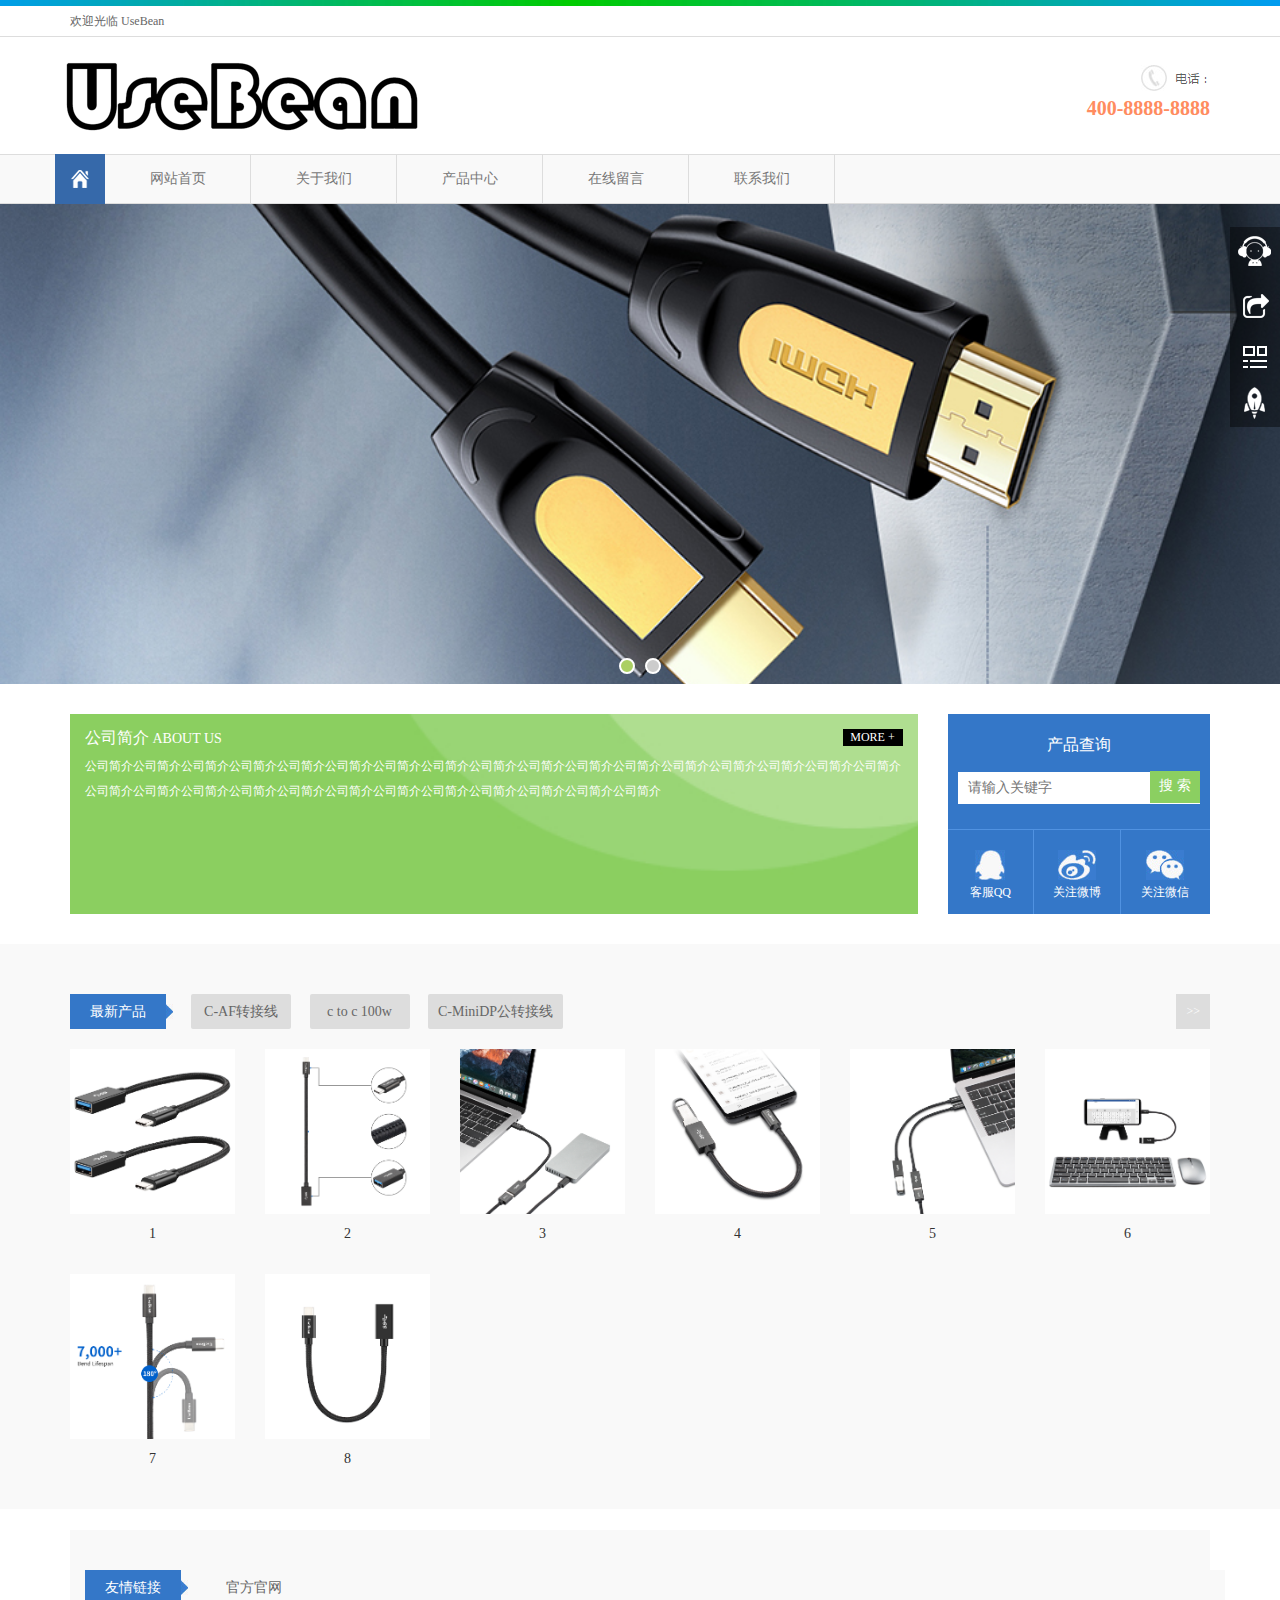
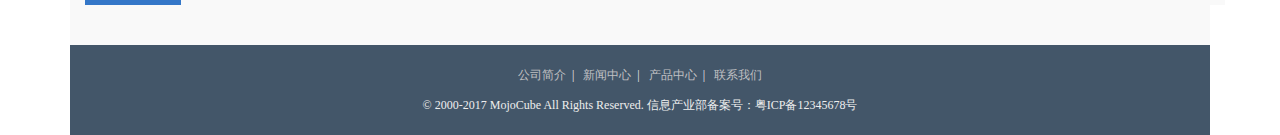
==== index.html @ c8c946ff "first commit" ====
﻿<!DOCTYPE html>

<html xmlns="http://www.w3.org/1999/xhtml">

<head>
    <meta http-equiv="Content-Type" content="text/html; charset=utf-8" />
    <meta http-equiv="X-UA-Compatible" content="IE=edge" />
    <meta name="viewport" content="width=device-width, initial-scale=1" />
    <meta name="applicable-device" content="pc,mobile" />
    <title>UseBean</title>
    
    
    
    <link href="css/bootstrap.css" rel="stylesheet" />
    <link href="css/glide.css" rel="stylesheet" />
    <link href="css/style.css" rel="stylesheet" />
    <link href="css/online.css"rel="stylesheet" />
    <script src="js/jquery.min.js" type="text/javascript"></script>
    <script src="js/bootstrap.js" type="text/javascript"></script>
    <script src="js/jquery.glide.js" type="text/javascript"></script>
    <!--[if lt IE 9]>
    <script src="js/html5shiv.min.js" type="text/javascript"></script>
    <script src="js/respond.min.js" type="text/javascript"></script>
    <![endif]-->
</head>

<body>
    
    <header>

        <div class="topBox">
            <div class="borderBottom">
                <div class="container">
                    <div class="welcomeBox">欢迎光临 UseBean</div>
                </div>
            </div>
            <div class="container">
                <div class="row">
                    <div class="col-xs-12 col-sm-6 col-md-8 logo"><a href="index.html"><img src="images/logo.png" alt="MojoCube 官方" /></a></div>

                    <div class="col-xs-6 col-sm-3 col-md-2">
                        <div class="address"></div>
                    </div>

                    <div class="col-xs-6 col-sm-3 col-md-2">
                        <div class="tel">
                            <img src="images/tel.gif" alt="" /><br />400-8888-8888
                        </div>
                    </div>

                </div>
            </div>
        </div>

        <nav class="navbar navbar-static-top navbar-default">
            <div class="container">
                <div class="navbar-header">
                    <button type="button" class="navbar-toggle collapsed" data-toggle="collapse" data-target="#navbar" aria-expanded="false" aria-controls="navbar">
                        <span class="sr-only">Toggle navigation</span>
                        <span class="icon-bar"></span>
                        <span class="icon-bar"></span>
                        <span class="icon-bar"></span>
                    </button>
                    <a class="navbar-brand" href="index.html"></a>             
                </div>
                <div id="navbar" class="collapse navbar-collapse">
                    <ul class="nav navbar-nav">

                        <li><a href="index.html">网站首页</a></li>

                        <li class="dropdown">
                            <a href="about.html" class="dropdown-toggle" data-toggle="dropdown">关于我们</a><a href="#" id="app_menudown" class="dropdown-toggle" data-toggle="dropdown" role="button" aria-expanded="false"><span class="glyphicon glyphicon-menu-down btn-xs"></span></a>
                            <ul class="dropdown-menu" role="menu">
                                <li><a class='' href='about.html'>公司简介</a></li>
                                <li><a class='' href='contact.html'>联系我们</a></li>
                            </ul>
                        </li>

                        <li class="dropdown">
                            <a href="product.html" class="dropdown-toggle" data-toggle="dropdown">产品中心</a><a href="#" id="app_menudown" class="dropdown-toggle" data-toggle="dropdown" role="button" aria-expanded="false"><span class="glyphicon glyphicon-menu-down btn-xs"></span></a>
                            <ul class="dropdown-menu" role="menu">
                                <li><a class='' href='product.html'>C-AF转接线</a><span>+</span>
                                    <ul>
                                        <li><a class='' href='product.html'>产品子分类-C-AF转接线</a><ul></ul></li>
                                    </ul>
                                </li>
                                <li><a class='' href='product.html'>C-MiniDP公转接线</a></li>
                                <li><a class='' href='product.html'>c to c 100w原始</a></li>
                            </ul>
                        </li>

                        <li><a href="comment.html">在线留言</a></li>

                        <li><a href="contact.html">联系我们</a></li>

                    </ul>
                </div>
            </div>
        </nav>

    </header>
    
    <!-- Banner -->
    <div class="banner homeBanner">
        <div class="slider">
            <ul class="slider__wrapper">
                <li class="slider__item"><a target="_blank" title="1" href="" style="background-image:url(images/1.jpg)"><img src="images/banner-1.png" alt="1" /></a></li>
                <li class="slider__item"><a target="_blank" title="2" href="" style="background-image:url(images/2.jpg)"><img src="images/banner-2.png" alt="2" /></a></li>
            </ul>
        </div>
    </div>
    
    <script type="text/javascript">
        var glide = $('.slider').glide();
    </script>
    
    <!-- 内容 -->
    <div class="container">
        <div class="row">

            <div class="col-xs-12 col-sm-9 col-md-9">
                <div class="aboutBox">
                    <a href="about.html" class="aboutMore">MORE +</a>
                    <div class="aboutTitle">
                        <h1>公司简介</h1>
                        <span>ABOUT US</span></div>
                    <section>

                        公司简介公司简介公司简介公司简介公司简介公司简介公司简介公司简介公司简介公司简介公司简介公司简介公司简介公司简介公司简介公司简介公司简介公司简介公司简介公司简介公司简介公司简介公司简介公司简介公司简介公司简介公司简介公司简介公司简介

                    </section>
                </div>
            </div>

            <div class="col-xs-12 col-sm-3 col-md-3">
                <div class="searchGroup">
                    <div class="searchBox">
                        <div class="title">产品查询</div>
                        <input type="text" id="queryTxt" name="queryTxt" placeholder="请输入关键字" onClick="this.value = ''" />
                        <a href="javascript:;" type="button">搜 索</a>
                    </div>
                    <div class="serviceBtn">
                        <a target="_blank" href="http://wpa.qq.com/msgrd?v=3&uin=597771655&site=qq&menu=yes"> <img src="images/qq.jpg" /><br />客服QQ</a> 
                        <a target="_blank" href="http://weibo.com/"> <img src="images/wb.jpg" /><br />关注微博</a> 
                        <a href="javascript:showWechatQR();"> <img src="images/wx.jpg" /><br />关注微信</a>
                    </div>
                </div>
            </div>

        </div>
    </div>

    <!-- 关注微信模态框（Modal）start -->
    <div class="modal fade" id="wechatModal" tabindex="-1" role="dialog" aria-labelledby="myModalLabel" aria-hidden="true">
        <div class="modal-dialog">
            <div class="modal-content" style="border: 0px;">
                <div class="modal-header">请扫描二维码关注我们</div>
                <div class="modal-body" style="text-align: center">
                    <img src="images/qrcode.jpg" alt="" />
                </div>
                <div class="modal-footer" style="text-align: center;">
                    <button type="button" class="btn btn-primary" data-dismiss="modal">关闭</button>
                </div>
            </div>
        </div>
    </div>

    <script type="text/javascript">
        function showWechatQR() {
            $("#wechatModal").modal("show")
        }
    </script>
    <!-- 关注微信模态框（Modal）end -->

    <div style="background:#f9f9f9; padding-top:30px; margin-top:30px; padding-bottom:10px">
        <div class="container">
            <div class="row">

                <div class="col-xs-12 col-sm-12 col-md-12">
                    <div class="productBox">
                        <div class="titleBar">
                            <h1>最新产品</h1>
                            <span></span>
                            <a href="#">C-AF转接线</a>
                            <a href="#">c to c 100w</a>
                            <a href="#">C-MiniDP公转接线</a> 
							<a class="rightMore" href="product.html">>></a>
                        </div>
                        <div class="list">
                            
                            <div class="col-xs-6 col-sm-3 col-md-2 col-mm-6 productImg">
                                <a title="1" href='product_detail.html'>
                                    <span class="imgLink-hover"><span class="hover-link"></span></span>
                                    <img src="images/products/1.jpg" alt="1" />
                                </a>
                                <a class="productTitle" href="product_detail.html" title="1">
                                    1
                                </a>
                            </div>
                            
                            <div class="col-xs-6 col-sm-3 col-md-2 col-mm-6 productImg">
                                <a title="2" href='product_detail.html'>
                                    <span class="imgLink-hover"><span class="hover-link"></span></span>
                                    <img src="images/products/2.jpg" alt="2" />
                                </a>
                                <a class="productTitle" href="product_detail.html" title="2">
                                    2
                                </a>
                            </div>
                            
                            <div class="col-xs-6 col-sm-3 col-md-2 col-mm-6 productImg">
                                <a title="3" href='product_detail.html'>
                                    <span class="imgLink-hover"><span class="hover-link"></span></span>
                                    <img src="images/products/3.jpg" alt="3" />
                                </a>
                                <a class="productTitle" href="product_detail.html" title="3">
                                    3
                                </a>
                            </div>
                            
                            <div class="col-xs-6 col-sm-3 col-md-2 col-mm-6 productImg">
                                <a title="4" href='product_detail.html'>
                                    <span class="imgLink-hover"><span class="hover-link"></span></span>
                                    <img src="images/products/4.jpg" alt="4" />
                                </a>
                                <a class="productTitle" href="product_detail.html" title="4">
                                    4
                                </a>
                            </div>
                            
                            <div class="col-xs-6 col-sm-3 col-md-2 col-mm-6 productImg">
                                <a title="5" href='product_detail.html'>
                                    <span class="imgLink-hover"><span class="hover-link"></span></span>
                                    <img src="images/products/5.jpg" alt="5" />
                                </a>
                                <a class="productTitle" href="product_detail.html" title="5">
                                    5
                                </a>
                            </div>
                            
                            <div class="col-xs-6 col-sm-3 col-md-2 col-mm-6 productImg">
                                <a title="6" href='product_detail.html'>
                                    <span class="imgLink-hover"><span class="hover-link"></span></span>
                                    <img src="images/products/6.jpg" alt="6" />
                                </a>
                                <a class="productTitle" href="product_detail.html" title="6">
                                    6
                                </a>
                            </div>

                            <div class="col-xs-6 col-sm-3 col-md-2 col-mm-6 productImg">
                                <a title="7" href='product_detail.html'>
                                    <span class="imgLink-hover"><span class="hover-link"></span></span>
                                    <img src="images/products/7.jpg" alt="7" />
                                </a>
                                <a class="productTitle" href="product_detail.html" title="7">
                                    7
                                </a>
                            </div>

                            <div class="col-xs-6 col-sm-3 col-md-2 col-mm-6 productImg">
                                <a title="8" href='product_detail.html'>
                                    <span class="imgLink-hover"><span class="hover-link"></span></span>
                                    <img src="images/products/8.jpg" alt="8" />
                                </a>
                                <a class="productTitle" href="product_detail.html" title="8">
                                    8
                                </a>
                            </div>
                           
                        </div>
                    </div>
                </div>

            </div>
        </div>
    </div>

    <div class="container">
        <div class="row">
            <div class="col-xs-12 col-sm-12 col-md-12">
                <div class="indexNavigationGroup" id="classification">
                    <div class="navigationBox">
                        <div class="titleBar">
                            <h1>导航栏目</h1>
                            <span></span>
                        </div>
                        <div class="list">
                            <ul id="firstpane">
                                <li><a class='' href='product.html'>产品分类1</a><span>+</span>
                                    <ul>
                                        <li><a class='' href='product.html'>产品子分类1</a><ul></ul></li>
                                        <li><a class='' href='product.html'>产品子分类2</a><ul></ul></li>
                                    </ul>
                                </li>
                                <li><a class='' href='product.html'>产品分类2</a></li>
                                <li><a class='' href='product.html'>产品分类3</a></li>
                                <li><a class='' href='product.html'>产品分类4</a></li>
                                <li><a class='' href='product.html'>产品分类5</a></li>
                            </ul>
                        </div>
                    </div>
                </div>
            </div>
        </div>
    </div>

    <div class="container">
        <div class="row"></div>

    <div style="background:#f9f9f9; padding-top:20px; margin-top:20px; padding-bottom:20px;">
        <div class="container">
            <div class="row">
                <div class="col-xs-12 col-sm-12 col-md-12">
                    <div class="linkBox">
                        <div class="titleBar">
                           <h1>友情链接</h1>
                            <span></span>
                            <ul class="linkList">
                                <li><a target="_blank" href="">官方官网</a></li>
                            </ul>
                        </div>

                    </div>
                </div>
            </div>
        </div>
    </div>
    
    <footer>
    
        <div class="copyright">
            <p>
                <a href="about.html">公司简介</a>&nbsp;&nbsp;|&nbsp;&nbsp;
                <a href="article.html">新闻中心</a>&nbsp;&nbsp;|&nbsp;&nbsp;
                <a href="product.html">产品中心</a>&nbsp;&nbsp;|&nbsp;&nbsp;
                <a href="contact.html">联系我们</a>
            </p>
            <p class="copyright_p">© 2000-2017 MojoCube All Rights Reserved. 信息产业部备案号：粤ICP备12345678号</p>
        </div>

    </footer>
    
    <script type="text/javascript" src="js/common.js"></script>
    
    <!--客服面板-->
    <!--电脑版-->
    <div id="cmsFloatPanel">

        <div class="ctrolPanel">
            <a class="service" href="#"></a>
            <a class="message" href="#"></a>
            <a class="qrcode" href="#"></a>
            <a class="arrow" title="返回顶部" href="#"></a>
        </div>

        <div class="servicePanel">
            <div class="servicePanel-inner">
                <div class="serviceMsgPanel">
                    <div class="serviceMsgPanel-hd"><a href="#"><span>关闭</span></a></div>
                    <div class="serviceMsgPanel-bd">
                        <!--在线QQ-->
                        <div class="msggroup">
                            <a target="_blank" href="http://wpa.qq.com/msgrd?v=3&uin=597771655&site=qq&menu=yes"><img class="qqimg" src="http://wpa.qq.com/pa?p=2:593036114:52" alt="QQ在线客服" />技术支持</a>
                        </div>
                        <!--在线MSN-->
                        <div class="msggroup">
                            <a href="" target="blank"><img class="qqimg" src="images/msn.jpg" alt="MSN在线客服" /> 官方</a>
                        </div>
                        <!--在线SKYPE-->
                        <div class="msggroup">
                            <a href=""><img class="qqimg" src="images/skype.gif" alt="SKYPE在线客服" /> 官方</a>
                        </div>
                        <!--淘宝旺旺-->
                        <div class="msggroup">
                            
                        </div>
                    </div>
                    <div class="serviceMsgPanel-ft"></div>
                </div>
                <div class="arrowPanel">
                    <div class="arrow02"></div>
                </div>
            </div>
        </div>

        <div class="messagePanel">
            <div class="messagePanel-inner">
                <div class="formPanel">

                    <div class="formPanel-bd">
                        <!-- JiaThis Button BEGIN -->
                        <div class="jiathis_style_32x32">
                            <a class="jiathis_button_qzone"></a>
                            <a class="jiathis_button_tsina"></a>
                            <a class="jiathis_button_tqq"></a>
                            <a class="jiathis_button_weixin"></a>
                            <a class="jiathis_button_renren"></a>
                            <a href="http://www.jiathis.com/share" class="jiathis jiathis_txt jtico jtico_jiathis" target="_blank"></a>
                        </div>
                        <script type="text/javascript" src="http://v3.jiathis.com/code_mini/jia.js" charset="utf-8"></script>
                        <!-- JiaThis Button END -->
                        <a type="button" class="btn btn-default btn-xs" href="#" style="margin: 6px 0px 0px 10px;">关闭</a>
                    </div>

                </div>
                <div class="arrowPanel">
                    <div class="arrow01"></div>
                    <div class="arrow02"></div>
                </div>
            </div>
        </div>

        <div class="qrcodePanel">
            <div class="qrcodePanel-inner">
                <div class="codePanel">
                    <div class="codePanel-hd"><span style="float:left">用手机扫描二维码</span><a href="#"><span>关闭</span></a></div>
                    <div class="codePanel-bd">
                        <img src="images/qrcode.jpg" alt="二维码" />
                    </div>
                </div>
                <div class="arrowPanel">
                    <div class="arrow01"></div>
                    <div class="arrow02"></div>
                </div>
            </div>
        </div>

    </div>
    
    <div id="serviceBox" style="display:none">
        <a target="_blank" href="http://wpa.qq.com/msgrd?v=3&uin=597771655&site=qq&menu=yes"><img class="qqimg" src="http://wpa.qq.com/pa?p=2:593036114:52" alt="QQ在线客服" />技术支持</a>
    </div>

    <script type="text/javascript" src="js/online.js"></script>

    <!--电脑版 end-->

    <!--手机版-->
    <nav class="navbar-default navbar-fixed-bottom footer_nav" style="background:#fafafa;">
        <div class="foot_nav"><a href="javascript:mShare()"><span class="glyphicon glyphicon-share btn-lg" aria-hidden="true"></span>分享</a></div>
        <div class="foot_nav"><a href=""><span class="glyphicon glyphicon-phone btn-lg" aria-hidden="true"></span>电话</a></div>
        <div class="foot_nav" id="serviceBtn"><a onClick="showService()"><span class="glyphicon glyphicon glyphicon-headphones btn-lg" aria-hidden="true"></span>客服</a></div>
        <div class="foot_nav"><a id="gototop" href="#"><span class="glyphicon glyphicon-circle-arrow-up btn-lg" aria-hidden="true"></span>顶部</a></div>
        <div id="mShareBox" style="position: fixed; display: none; z-index: 999; bottom: 47px; width: 100%; height: 45px; background: #fff; border-top: 1px solid #ccc; border-bottom: 1px solid #ccc; padding: 5px;">
            <!-- JiaThis Button BEGIN -->
            <div class="jiathis_style_m"></div>
            <script type="text/javascript" src="http://v3.jiathis.com/code/jiathis_m.js" charset="utf-8"></script>
            <!-- JiaThis Button END -->
        </div>
    </nav>
    <!--手机版 end-->

    <script type="text/javascript">
        function mShare() {
            $("#mShareBox").toggle();
            $("#serviceBox").hide();
        }

        if ($(".banner .slider__wrapper li").length == 0) {
            $(".banner").addClass("emptyBanner");
        }

        function showService() {
            $("#mShareBox").hide();
            $("#serviceBox").toggle();
        }
    </script>

</body>
</html>
---- css/style.css ----
﻿body{font-family:"微软雅黑";background:#fff;color:#666}
ul li{list-style-type:none}
a{color:#666;text-decoration:none}
a:hover{color:#000;text-decoration:none}
td{color:#666}
#serviceBox{position:fixed;z-index:999;padding-top:5px;padding-bottom:5px;bottom:47px;display:none;width:100%;background:rgba(255,255,255,1);text-align:center;border-top:1px solid #ccc;border-bottom:1px solid #ccc}
#serviceBox a{line-height:30px;}
#ff input{border:1px solid #ccc;background:#fff;line-height:35px;height:35px;margin-top:10px;margin-left:10px;border-radius:0px;outline:none}
#ff textarea{border:1px solid #ccc;background:#fff;margin-top:10px;margin-left:10px;border-radius:0px;outline:none}
#ff input:focus,#ff textarea:focus{border-color:#000}
#ff .btn{border:0px;background:#ddd;padding:0px;height:auto;padding-left:20px;padding-right:20px;line-height:35px;}
#ff .btn:hover{color:#fff;background:#3477C8;}
/*图片悬浮链接*/
.imgLink-hover {cursor: pointer;display: block;position: absolute;width: 100%;height: 100%;background-color: rgba(0,0,0,0);background-image: url(on-hover.png);background-repeat: repeat;opacity: 0;filter: Alpha(Opacity=0);z-index: 96;-webkit-transition: all .3s linear;-moz-transition: all .3s linear;-ms-transition: all .3s linear;-o-transition: all .3s linear;transition: all .3s linear}
.imgLink-hover:hover {opacity: 1;filter: Alpha(Opacity=1)}
.imgLink-hover * {filter: inherit}
.imgLink-hover {cursor: pointer}
.imgLink-hover:hover .hover-link{background-image: url(hover-link.png);background-repeat: no-repeat;background-position: center center}
.hover-link {width: 44px;height: 44px;top: 50%;left: 50%;margin-left: -22px;margin-top: -22px;position: absolute;display: block}
/*详情页面*/
.detailTitleTxt{border-left:3px solid #666;line-height:35px;font-weight:bold;font-size:16px;text-align:left;background:#f9f9f9;text-indent:10px;margin-bottom:10px;}
.detailTitle{border-left:3px solid #666;line-height:35px;font-weight:bold;font-size:16px;text-align:center;background:#f9f9f9;margin-left:10px;}
.detailParameter{padding:10px;word-wrap: break-word;}
.detailImg{text-align:center;padding:10px;}
.detailImg img{max-width:100%;}
.detailUrl{padding:10px;}
.detailUrl a{width:150px;text-align:center;line-height:40px;border:1px solid #333;margin:0px auto 0px auto;display:block;color:#333;text-decoration: none;}
.detailUrl a:hover{background:#3477c8;border:1px solid #3477c8;color:#fff;}
.detailTime{width:100%;text-align:center;font-size:14px;font-weight:bold;line-height:40px;}
.detailContent{width:100%;margin-bottom:10px;overflow:hidden;word-wrap: break-word;}
.detailContent img{max-width:100%;height:auto;margin: 0px;padding: 0px;vertical-align: top;}
.productImgList{width:100%;overflow:hidden;margin-bottom:5px}
.productImgList li{width:150px;float:left;margin-left:10px;margin-bottom:10px;}
.productImgList li a{margin:0px;padding:0;}
.productImgList li a img{width:150px;border:3px solid #eee;}
.productImgList li a img:hover{border:3px solid #000;}
.productListBox{margin-top:15px;}

#searchProduct{margin-top:10px;}

.back{line-height:35px;background:#3477c8;color:#fff;width:80px;text-align:center;float:right}
.back:hover{color:#fff;background:#000;}
.otherPageBox{background:#f1f1f1;margin-top:20px;padding:10px;overflow:hidden;width:100%;font-size:12px}
.otherPageBox a{font-size:12px;line-height:20px}
.otherPageBox .back{line-height:40px;font-size:14px}
.aboutProduct{margin:20px 0px 0px 0px;}
.msgBox{border:1px dashed #999;padding:20px;margin-bottom:10px}

.searchList{width:100%;overflow:hidden;}
.searchList li{margin-bottom:10px;border:1px dashed #ccc;padding:5px;float:left;width:100%;}
.searchList li:hover{border:1px dashed #000}
.searchList li .img{width:150px;float:left;display:block;overflow:hidden;margin-right:10px}
.searchList li .img img{width:100%;height:auto}
.searchList li .title{width:auto;float:left;overflow:hidden;display:block}

/*手机版菜单可展开图标*/
#app_menudown{position: absolute; top:0px; right:0px; font-size: 16px;}
#app_menudown:hover{background-color: #073053;}
#app_menudown span{display:block}
/*菜单栏标志*/
.navbar-brand{padding:0px;background: #3669aa url(home.png) no-repeat center center;width:50px;}
.navbar .navbar-brand:hover{background: #3669aa url(home.png) no-repeat center center;}
.topBox{background:url(topLine.jpg) center top repeat-x;padding-top:6px;}
.welcomeBox{width:auto;float:left;line-height:30px;font-size:12px;}
.welcomeBox *{padding:0px;margin:0px;border:0px}
.borderBottom{border-bottom:1px solid #ddd}
.logo{padding:20px 0px 20px 0px}
.logo *{padding:0px;margin:0px;border:0px}
.logo a img{max-width:100%;height:auto}

.tel{float:right;text-align:right;font-size:20px;color:#ff8c5f;font-weight:bold;padding-top:25px;}
.address{float:right;text-align:right;font-size:12px;color:#666;font-weight:normal;padding-top:25px;line-height:30px}
.searchGroup{width:100%;height:200px;background:#3477c8;margin-top:30px;}
/*产品搜索*/
.searchGroup .title{font-size:16px;color:#fff;margin-bottom:10px;text-align:center;margin-top:10px}
.searchBox{overflow:hidden;float:left;position:relative;width:100%;padding:10px;position:relative;}
.searchBox input{float:left;line-height:32px;color:#333;transition:background 0.5s;text-indent:10px;width:100%;display:block;height:32px;margin:5px 0px 0px 0px;padding:0px;border:0px;background:#fff}

.searchBox a{display:block; background-color:#8bcf61;color:#fff;width:50px;text-align:center;line-height:30px;height:32px;position:absolute;right:10px;top:57px}
.searchBox a:hover{ background-color:#ff8c5f; color:#fff;}
.searchBox input:focus{ background-color:#fff;outline:none}

.serviceBtn{width:100%;overflow:hidden;}
.serviceBtn a{width:33%;border-top:1px solid #5092e1;border-right:1px solid #5092e1;overflow:hidden;height:85px;text-align:center;color:#fff;display:block;padding-top:20px;margin-top:15px;float:left;font-size:12px;line-height:25px}
.serviceBtn a:last-child{border-right:0;width:34%}
.serviceBtn a:hover{font-weight:bold;cursor:pointer;background:none}

#smallSearch{display:none}
/*语言*/
.languageBox{float:right;text-align:left;width:auto;overflow:hidden;}
.languageBox a{float: right;font-size:12px;padding:0px 15px 0px 45px;text-align:center;line-height:30px;height:30px;display:block;}
.languageBox a:hover,.languageBox a:focus{color:#000;}
.zh{background:url(zh.png) 15px center no-repeat;border-left:1px solid #ddd;border-right:1px solid #ddd}
.en{background:url(en.png) 15px center no-repeat;border-right:1px solid #ddd}
/*标题栏*/
.titleBar{height:35px;overflow:hidden;background:#f9f9f9;margin:20px 0px 20px 0px}
.titleBar h1{float: left;background:#3477c8;display:inline-block;width:auto;padding:0px;padding-left:20px;padding-right:20px;color:#fff;margin:0px 0px 0px 0px;font-size:14px;line-height:35px;overflow:hidden;}
.titleBar span{float: left;background:url(sanjiao_06th.jpg) no-repeat left center;display:inline-block;width:10px;height:35px;margin:0}
.titleBar a{font-size:12px;color:#666;border-radius:2px; background:#ddd;padding-left:10px;padding-right:10px;min-width:100px;font-size:14px; line-height:35px;margin-left:15px;display:inline-block;text-align:center}
.titleBar a:hover{background:#3477c8;color:#fff}
.titleBar .rightMore{float:right;border-radius:0px;display:block;line-height:35px;min-width:initial;padding-left:10px;padding-right:10px;background:#ddd;color:#fff;font-size:12px;transition:background 0.5s}
.titleBar .rightMore:hover{background:#3477c8;color:#fff;}



/*公司简介*/
.aboutBox{padding:15px;height:200px; overflow:hidden; margin:30px 0px 0px 0px;background:url(aboutbg.jpg) no-repeat;background-size:cover;position:relative}
.aboutBox .aboutTitle{width:100%;overflow:hidden;margin-bottom:5px;}
.aboutBox .aboutTitle h1{font-size:16px;line-height:none;margin:0;color:#fff;display:inline;}
.aboutBox .aboutTitle span{font-size:14px;line-height:none;color:#fff;display:inline}
.aboutBox section{clear: both; padding: 0px 0px 0px 0px;font-size:12px;color:#fff;line-height:25px}
.aboutBox section *{margin:0;padding:0;border:0}
.aboutBox .aboutMore{position:absolute;right:15px;color:#fff;background:#000;font-size:12px;width:60px;text-align:center;}
.aboutBox .aboutMore:hover{background:#fff;color:#8bcf61}
/*首页产品*/
.productBox{ margin:0px 0px 0px 0px;}
.productBox .list{clear: both;  padding: 0px 0px 0px 0px;margin-right: -15px;margin-left: -15px;overflow:hidden;}
.productImg{ min-height: 190px;margin:0px;margin-bottom:20px;}
.productImg a{position: relative;display: block;width:auto;margin:0px auto 0px auto;}
.productImg img{margin-right: auto;margin-left: auto;display: block;height:auto; width: 100%;height: auto; margin-bottom: 0px; padding:0px;}
.productImg img:hover{}
.productTitle{width:100%;display:block;text-align: center;line-height:40px;height:40px;overflow:hidden;color:#333;}
.productTitle:hover { text-decoration: underline;}
.viewBig{ cursor:pointer}
/*底部产品*/
.bottomProductBox{ margin:0px 0px 20px 0px;overflow:hidden;width:100%;}
.bottomProductBox .list{padding: 0px 0px 0px 0px;overflow:hidden;}
.bottomProductImg{overflow:hidden;padding:10px;border: 1px dashed #ccc;}
.bottomProductImg:hover{border: 1px dashed #000;}
.bottomProductImg span{display:block;height:65px;overflow:hidden;}
.bottomProductImg a{float:left;background-color:#333;color:#fff;margin-top:5px;font-size:12px;display: block;width:60px;line-height:22px;border-radius:4px;text-align:center}
.bottomProductImg img{margin-right: 5px;float:left;display: block;height:auto; width: 50%;height: auto; margin-bottom: 0px; padding:0px;}
.bottomProductImg a:hover{background:#8bcf61;text-decoration: none;}
/*产品列表*/
.productList{ margin:0px 0px 0px 0px;margin-right: -15px;margin-left: -15px;overflow:hidden;}
#searchProduct{overflow:hidden;width:100%;}
/*介绍列表*/
.nameList { margin-bottom: 15px;padding:0px;margin-top:0px}
.nameList ul{margin:0px;padding:0px;}
.nameList li:first-child{margin-top:-20px;}
.nameList li { padding: 0px;border-bottom:1px solid #eee;padding-left:5px;overflow:hidden}
.nameList li span{width:20px;height:20px;line-height:20px;text-align:center;color:#fff;background:#666;display:block;font-size:12px;float:left;overflow:hidden;margin-top:10px}
.nameList li a{line-height:40px;display:block;text-indent:5px;float:left;overflow:hidden;width:87%;height:40px}
.nameList li:hover span{background:#3477c8}
.nameList li .time{width:auto;height:auto;line-height:40px;color:#666;text-align:center;background:none;display:block;font-size:12px;float:left;overflow:hidden;margin-top:0px}
.nameList li:hover .time{background:none}

/*相关新闻*/
.newsBox .newsList{clear: both; list-style:none;margin:0px; padding:0px 0px 0px 0px;margin-top:-10px;margin-bottom:20px}
.newsBox .newsList li{width:100%;border-bottom: 1px dashed #ccc;overflow:hidden;background: url(li.png) no-repeat left center;line-height:40px;height:40px; padding: 0px; text-indent:13px;}
.newsBox .newsList li:hover{background-color:#fff}
.newsBox .newsList li a{}
.newsBox .newsList li a:hover{text-decoration:none;background:none }

/*首页新闻*/
.newsBox{margin:30px 0px 0px 0px;}
.newsBox .indexNewsList{margin-left:-10px}
.newsBox .indexNewsList li{overflow:hidden;padding: 0px;height:130px;float:left;margin:0}
.newsBox .indexNewsList li span{display:block;}
.newsBox .indexNewsList li .title{font-weight:normal;font-size:12px}
.newsBox .indexNewsList li .time{font-size:12px;line-height:25px}
.newsBox .indexNewsList li p{display:block;height:65px;overflow:hidden;font-size:12px;line-height:16px;color:#999;padding-right:5px}
.newsBox .indexNewsList li .txt{margin-left:130px;background:#fdfdfd;padding-left:10px;height:120px;overflow:hidden;padding-top:5px;}
.newsBox .indexNewsList li .img{width:120px;height:120px;position:absolute;left:0;background-size:cover;margin-left:10px;margin-right:10px;}
.newsBox .indexNewsList li:hover{}
.newsBox .indexNewsList li a{}
.newsBox .indexNewsList li a:hover .txt{background:#eee; }

/*首页联系*/
.contactBox{ margin:30px 0px 0px 0px;background: url(telbg.jpg);background-size:cover;overflow:hidden;height:305px;}
.contactBox .content{display:block;padding:10px;background:rgba(242,40,40,0.6);color:#fff; min-height:150px;font-size:14px;overflow:hidden;margin-top:80px}
.contactBox .content *{color:#fff}


.leftContactBox{ margin:20px 0px 20px 0px;background: url(telbg.jpg);background-size:cover;overflow:hidden;height:auto;}
.leftContactBox .content{display:block;padding:10px;background:rgba(255,255,255,0.8);color:#333;font-size:12px;overflow:hidden;margin-top:0px}
.leftContactBox .content *{color:#333}
#rightBox{float:right}

.linkList{width:auto;float:left;overflow:hidden;}
.linkList li{float:left;width:auto;margin-left:20px;}
.titleBar .linkList a{display:inline;background:none;padding:0;}
.titleBar .linkList a:hover{color:#3477c8}
/*导航菜单*/
.navbar li span{display:none}
.navbar{ margin:0px;margin-top:0px;  min-height: 50px;  height:50px;border:0px;background:url(navBg.gif) #f9f9f9;border-radius:0px;}
/*翻页组件*/
.pageBar{width: 100%;overflow: hidden;float: left;padding-top: 0px;margin-bottom: 20px;display: inline;}
.pageBar .pageList{width: 100%;overflow: hidden;float: left;line-height: 35px;text-align: center;}
.pageBar .pageList a{font-size: 14px;display: inline-block;text-align: center;width:35px;text-align:center;color: #000;margin-top: 10px;margin-right: 5px;margin-left: 5px;background: #eee;}
.pageBar .pageList a:hover{color: #fff;background: #000;}
.pageBar .pageList .selected{font-size: 14px;display: inline-block;text-align: center;color: #fff;background: #000;cursor: default;}
.pageBar .pageList .selected:hover{color: #fff;background: #000;}
/*底部信息*/
footer{ text-align:center; background-color: #435669; color:#eee; padding:20px 0px 10px 0px; margin-top:0px; font-size:12px;}
footer a{ color:#eee;}
footer a:hover{color:#fff}
.copyright{ line-height:20px;}
.copyright a{ color:#C0C0C3;}
.foot_nav{ width:25%;float:left;background-color: #fafafa;text-align:center;} 
.foot_nav:hover,.foot_nav:focus{background-color: #e4e4e4;}
.foot_nav a{color:#898989;display:block;}
.foot_nav a:hover,.foot_nav a:focus{text-decoration:none;}
.foot_nav span{display:block; padding:3px 0px 0px 0px;}
.webshare{width: 230px; padding: 5px;}
.ewebshare{width: 200px; padding: 5px;}

/*横幅*/
.banner{width:100%;height:auto;margin-bottom:0px;padding:0px;}
.topPadding{height:0px;width:100%;background:#fff;position:relative;}
.focusBox{width:100%;height:auto;margin-top:30px}

/*内页横幅图片*/
.bannerImg{width:100%;overflow:hidden;background-repeat: no-repeat;background-position: center center;background-size: cover;-webkit-background-size: cover;-moz-background-size: cover;-o-background-size: cover;}
.bannerImg img{max-width: 100%;height:auto;}
/*产品搜索标题*/
.searchTitle{width:100%;padding-bottom:10px;font-weight:bold;}

/*当前位置*/
.positionBox{width:100%;margin:0px;padding:0px}
.positionBox .titleBar span{width:20px}
.positionBox .titleBar a{display:inline;background:none;margin:0;padding:0}
.positionBox .titleBar a:hover{display:inline;background:none;color:#3477c8}
/*首页导航菜单*/
.indexNavigationGroup{display:none;}
/*导航菜单*/
.navigationBox{overflow:hidden;width:100%;line-height:40px;margin-bottom:0px;}
#firstpane .selected{color:#3477c8;font-weight:bold}
#firstpane li span{cursor:pointer;line-height:35px;height:35px;background:#eee;display:block;position:absolute;right:0px;top:2px;color:#3477c8;width:40px;text-align:center;font-size:20px;font-weight:bold}
#firstpane li span:hover{background:#3477c8;color:#fff}
#firstpane{margin:0px;padding:0px;width:100%;overflow:hidden;margin-top:-10px;}
#firstpane > li{float:left;width:100%;position:relative;}
#firstpane > li:hover{}
#firstpane > li > a{display:block;text-indent:15px;width:100%;border-bottom: 1px solid #eee;overflow:hidden;background: url(li.png) no-repeat left 16px;}
#firstpane > li > a:hover{}
/*小类*/
#firstpane > li > ul{float:left;padding:0px;margin:0px;display:none;width:100%;}
#firstpane > li > ul > li{float:left;width:100%;position:relative;}
#firstpane > li > ul > li:hover{}
#firstpane > li > ul > li > a{display:block;text-indent:30px;border-bottom: 1px solid #eee;background: url(li.png) no-repeat 18px 16px;}
#firstpane > li > ul > li > a:hover{}
/*小类*/
#firstpane > li > ul > li > ul{width:100%}
#firstpane > li > ul > li > ul > li{float:left;width:100%;position:relative;}
#firstpane > li > ul > li > ul > li:hover{}
#firstpane > li > ul > li > ul > li > a{display:block;text-indent:50px;border-bottom: 1px solid #eee;background: url(li.png) no-repeat 38px 16px;}
#firstpane > li > ul > li > ul > li > a:hover{}

.pad{padding:0px;}

/*屏幕宽度为414px至767px*/
@media screen and (min-width:414px) and (max-width:767px) {
  .col-mm-1, .col-mm-2, .col-mm-3, .col-mm-4, .col-mm-5, .col-mm-6, .col-mm-7, .col-mm-8, .col-mm-9, .col-mm-10, .col-mm-11, .col-mm-12 {float: left;}
  .col-mm-12 {width: 100%;}
  .col-mm-11 {width: 91.66666667%;}
  .col-mm-10 {width: 83.33333333%;}
  .col-mm-9 {width: 75%;}
  .col-mm-8 {width: 66.66666667%;}
  .col-mm-7 {width: 58.33333333%;}
  .col-mm-6 {width: 50%;}
  .col-mm-5 {width: 41.66666667%;}
  .col-mm-4 {width: 33.33333333%;}
  .col-mm-3 {width: 25%;}
  .col-mm-2 {width: 16.66666667%;}
  .col-mm-1 {width: 8.33333333%;}
  .logo img{max-width:400px;}
}
/*屏幕宽度为480px以下，手机版*/
@media screen and (max-width: 480px) 
{

    .positionBox .titleBar h1{display:none;} 
    .positionBox .titleBar span{display:block;}  
}
/*屏幕宽度为768px以下，手机版*/
@media screen and (max-width: 767px) 
{
    #rightBox{float:left;}
	.navbar{min-height:50px;}
	.navbar-default .navbar-collapse, .navbar-default .navbar-form{}
	.navbar-toggle{border:0px}
	.navbar-default .navbar-toggle:hover,
	.navbar-default .navbar-toggle:focus {}
	.navbar-default .navbar-toggle .icon-bar{}
	.navbar-default .navbar-nav{margin-top: 0px;margin-bottom: 0px;}
	.navbar-default .navbar-nav > li {}
	.navbar-default .navbar-nav > li:last-child{border: none;}
	.navbar-default .navbar-nav > li > a{color:#fff;}
	.navbar-default .navbar-nav .open .dropdown-menu > li > a{color: #fff;}
	.navbar-default .navbar-nav > li > a:hover,
	.navbar-default .navbar-nav > li > a:focus,
	.navbar-default .navbar-nav > .active > a, 
	.navbar-default .navbar-nav > .active > a:hover, 
	.navbar-default .navbar-nav > .active > a:focus,
	.navbar-default .navbar-nav > .open > a, 
	.navbar-default .navbar-nav > .open > a:hover, 
	.navbar-default .navbar-nav > .open > a:focus,
	.navbar-default .navbar-nav .open .dropdown-menu > li > a:hover{background:url(alpha.png); color: #fff;}
	#navbar{border:0px;background:url(alpha.png);}
	.navbar .dropdown-menu li a{line-height:30px;display:block;}
	.navbar .dropdown-menu li a:hover{background:url(alpha.png);}
	.navbar .dropdown-menu li ul li a{color:#fff;padding-left:40px}
	.navbar .dropdown-menu li ul li ul li a{color:#fff;padding-left:60px}
	.navbar .dropdown-menu a span{display:inline;}
	.about_box section img{margin:10px 15px 0px 0px;max-width: 180px;height:auto;} 
	.logo{text-align:center}
	.logo img{max-width:700px}
	footer{ margin-bottom:50px;}
	#app_menudown{ display:block; }
	#cmsFloatPanel{display:none;}
	.slider__arrows-item {display:none;}

    .mobile{margin:0px;padding:0px;}
    
    .indexNavigationGroup{display:block;}
    
    .positionBar .title{display:none;} .positionBar{background:#eee;}
    .positionBar span{margin:0px;float:left;padding-left:10px;}
    .positionBar span a{font-size:12px;color:#333;line-height:40px;text-decoration: none;}
    .positionBar span a:hover{color:#000}
    .positionBar .moreMenu{width:100%;}
    .navigationBox{right:0px;width:100%;}  
    .welcomeBox{display:none;}
   
   
    .newsList li .time{display:none}
    .newsList li .tit{margin-right:0;}
    .detailTitle{margin-left:0}

    .tel{padding-top:0px;margin-bottom:20px;text-align:center;}
    .address{padding-top:0px;margin-bottom:20px;text-align:center;float:left}
    .linkBox .titleBar{position:relative;overflow:visible;}
    .linkBox .titleBar h1, .linkBox .titleBar span{display:none;}
    .linkBox .linkList{position:absolute;left:0;top:0px;text-align:center;width:100%}
    .linkBox .linkList li{display:inline;margin:0;padding:0}
    .tel{display:none;}
    .address{display:none;}
}
/*屏幕宽度为768px以上*/
@media screen and (min-width: 768px) 
{
    #navbar{float:left;padding:0px;margin:0px;}
	.navbar-nav > li{border-right: 1px solid #ddd;}
	.navbar-nav > li:first-child { border-left:0; }
	.navbar-nav > li:last-child{  }
	.navbar-nav > li > a {transition:background 0.4s; text-align: center;}
	.navbar-default .navbar-nav > li > a{line-height: 50px;padding:0px;min-width:90px;}
    .navbar-default .navbar-nav > li > .selected {background:#3477c8; color: #fff;}

	.navbar-default .navbar-nav > li > a:hover,
	.navbar-default .navbar-nav > li > a:focus,
	.navbar-default .navbar-nav > .active > a,
	.navbar-default .navbar-nav > .active > a:hover,
	.navbar-default .navbar-nav > .open > a,
	.navbar-default .navbar-nav > .open > a:hover,
	.navbar-default .navbar-nav > .open > a:focus {background:#3477c8; color: #fff;}
	.navbar-default .navbar-nav-e > li > a{font-weight: normal; }
	.navbar .dropdown-menu{background:#3477c8;border:none;color:#fff;padding:0px;border-radius:0px;min-width: 145px;}
	.navbar .dropdown-menu li a{color:#fff;line-height:35px;padding:0px;text-align:center;font-size:12px;}
	.navbar .dropdown-menu li a:hover{background:#abcf63;}
	.navbar .dropdown-menu li ul{display:none;position:absolute;z-index:9999;margin-top:-35px;margin-left:145px;width:145px;background:#3477c8;}
	.navbar .dropdown-menu li ul a{display:block;}
	.navbar .dropdown-menu li ul li ul{display:none;position:absolute;z-index:9999;margin-left:145px;}
	.navbar .dropdown-menu a span{display:none;}
	#app_menudown{ display:none; }
	.footer_nav{display:none; }
}

/*屏幕宽度为992px以上*/
@media screen and (min-width:992px) {
	.navbar-default .navbar-nav > li > a{min-width:120px;}
}

/*屏幕宽度为1200px以上*/
@media screen and (min-width:1200px) {
	.navbar-default .navbar-nav > li > a{min-width:145px; /*padding兼容低版IE*/}
}
---- css/online.css ----
/* 浮动客服面板 */
#cmsFloatPanel{overflow:hidden;}
#cmsFloatPanel .ctrolPanel{width:50px;height:200px;background: url(panel-bg.png) no-repeat center bottom;position:fixed;right:0px;top:227px;overflow:hidden;z-index:1001;_position:absolute;_top:expression(eval(documentElement.scrollTop + 200));}
#cmsFloatPanel .ctrolPanel a{width:50px; height: 50px; font-size:12px;color:#ff3300;text-align:center;overflow:hidden; text-decoration:none;}
#cmsFloatPanel .ctrolPanel a:hover{background: rgba(255,255,255,0.3);}
#cmsFloatPanel .ctrolPanel .arrow{line-height:28px;display:block;margin:1px auto;}
#cmsFloatPanel .ctrolPanel .arrow span{display:none;}
#cmsFloatPanel .ctrolPanel .arrow:hover{}
#cmsFloatPanel .ctrolPanel .arrow:hover span{display:block;}
#cmsFloatPanel .ctrolPanel .service{display:block;margin:2px auto;}
#cmsFloatPanel .ctrolPanel .service span{color:#09F;line-height:90px;}
#cmsFloatPanel .ctrolPanel .message{display:block;margin:2px auto;}
#cmsFloatPanel .ctrolPanel .message span{color:#ff3300;line-height:90px;}
#cmsFloatPanel .ctrolPanel .qrcode{display:block;margin:2px auto;}
#cmsFloatPanel .ctrolPanel .qrcode span{color:#0C6;line-height:90px;}

#cmsFloatPanel .arrow01{width:0;height:0;font-size:0;line-height:0;border-top:10px solid transparent;_border-top:10px solid black;_filter:chroma(color=black);border-right:10px solid transparent;_border-right:10px solid black;_filter:chroma(color=black);border-bottom:10px solid transparent;_border-bottom:10px solid black;_filter:chroma(color=black);border-left:10px solid #ddd;position:absolute;bottom:0;position:absolute;left:2px;top:0;}
#cmsFloatPanel .arrow02{width:0;height:0;font-size:0;line-height:0;border-top:10px solid transparent;_border-top:10px solid black;_filter:chroma(color=black);border-right:10px solid transparent;_border-right:10px solid black;_filter:chroma(color=black);border-bottom:10px solid transparent;_border-bottom:10px solid black;_filter:chroma(color=black);border-left:10px solid #fff;position:absolute;bottom:0;position:absolute;left:0;top:0;}

#cmsFloatPanel .servicePanel{width:120px;min-height:200px;position:fixed;right:50px;top:227px;z-index:1001;overflow:visible;display:none;_position:absolute;_top:expression(eval(documentElement.scrollTop + 200));}
#cmsFloatPanel .servicePanel .servicePanel-inner{width:120px;position:relative;overflow:visible;}
#cmsFloatPanel .servicePanel .servicePanel-inner .arrowPanel{width:10px;height:30px;position:absolute;right:1px;top:16px;}
#cmsFloatPanel .servicePanel .servicePanel-inner .arrowPanel .arrow02{border-left:10px solid #d7eefe;}
#cmsFloatPanel .servicePanel .servicePanel-inner .serviceMsgPanel{width:110px;position:absolute;left:0;top:0;overflow:hidden;}
#cmsFloatPanel .servicePanel .servicePanel-inner .serviceMsgPanel .serviceMsgPanel-hd{width:110px;height:60px;background:url(kf-top.jpg) no-repeat left top;overflow:hidden;}
#cmsFloatPanel .servicePanel .servicePanel-inner .serviceMsgPanel .serviceMsgPanel-hd a{width:24px;height:24px;font-size:12px;color:#fff;line-height:24px;display:block;float:right;}
#cmsFloatPanel .servicePanel .servicePanel-inner .serviceMsgPanel .serviceMsgPanel-hd a span{display:none;}
#cmsFloatPanel .servicePanel .servicePanel-inner .serviceMsgPanel .serviceMsgPanel-bd{width:110px;background:url(kf-middle.gif) repeat-y left top;overflow:hidden;}
#cmsFloatPanel .servicePanel .servicePanel-inner .serviceMsgPanel .serviceMsgPanel-bd .msggroup{width:90px;margin:0 15px; padding:4px 0px 4px 0px;}
#cmsFloatPanel .servicePanel .servicePanel-inner .serviceMsgPanel .serviceMsgPanel-bd .msggroup a{font-size: 12px; color: #000;line-height:23px}
#cmsFloatPanel .servicePanel .servicePanel-inner .serviceMsgPanel .serviceMsgPanel-bd .msggroup a img{margin-bottom:-4px}


#cmsFloatPanel .servicePanel .servicePanel-inner .serviceMsgPanel .serviceMsgPanel-ft{width:110px;height:49px;background:url(kf-bottom.gif) no-repeat left top;overflow:hidden;}

#cmsFloatPanel .messagePanel{width:305px;height:90px;position:fixed;right:50px;top:280px;z-index:1001;overflow:visible;display:none;_position:absolute;_top:expression(eval(documentElement.scrollTop + 200));}
#cmsFloatPanel .messagePanel .messagePanel-inner{width:305px;position:relative;overflow:visible;}
#cmsFloatPanel .messagePanel .messagePanel-inner .arrowPanel{width:10px;height:30px;position:absolute;right:1px;top:15px;}
#cmsFloatPanel .messagePanel .messagePanel-inner .arrowPanel .arrow01{border-left:10px solid #fff;left:1px;}
#cmsFloatPanel .messagePanel .messagePanel-inner .arrowPanel .arrow02{border-left:10px solid #fff;}
#cmsFloatPanel .messagePanel .messagePanel-inner .formPanel{width:295px;background:#fff;position:absolute;left:0;top:0;overflow:hidden;}
#cmsFloatPanel .messagePanel .messagePanel-inner .formPanel .formPanel-hd{height:32px;font-family:"微软雅黑";font-size:14px;color:#fff;line-height:32px;text-indent:10px;background:url(cmsfloatformpanel-hd-bg.gif) no-repeat left top;}
#cmsFloatPanel .messagePanel .messagePanel-inner .formPanel .formPanel-hd a{width:32px;height:32px;font-family:"宋体";font-size:12px;color:#fff;line-height:32px;letter-spacing:1px;text-indent:0;display:block;float:right;}
#cmsFloatPanel .messagePanel .messagePanel-inner .formPanel .formPanel-hd a span{display:none;}
#cmsFloatPanel .messagePanel .messagePanel-inner .formPanel .formPanel-bd{padding:10px 15px;overflow:hidden;}
#cmsFloatPanel .messagePanel .messagePanel-inner .formPanel .formPanel-bd p{font-size:12px;color:#666;line-height:22px;overflow:hidden;}
#cmsFloatPanel .messagePanel .messagePanel-inner .formPanel .formPanel-ft{height:30px;background:#f4f4f4;text-align:right;padding:0 10px;overflow:hidden;}
#cmsFloatPanel .messagePanel .messagePanel-inner .formPanel .formPanel-ft a{font-size:12px;color:#999;line-height:30px;letter-spacing:1px;}

#cmsFloatPanel .qrcodePanel{width:210px;height:240px;position:fixed;right:50px;top:227px;z-index:1001;overflow:visible;display:none;_position:absolute;_top:expression(eval(documentElement.scrollTop + 200));}
#cmsFloatPanel .qrcodePanel .qrcodePanel-inner{width:210px;position:relative;overflow:visible;}
#cmsFloatPanel .qrcodePanel .qrcodePanel-inner .arrowPanel{width:10px;height:30px;position:absolute;right:1px;top:120px;}
#cmsFloatPanel .qrcodePanel .qrcodePanel-inner .arrowPanel .arrow01{border-left:10px solid #fff;left:1px;}
#cmsFloatPanel .qrcodePanel .qrcodePanel-inner .arrowPanel .arrow02{border-left:10px solid #fff;}
#cmsFloatPanel .qrcodePanel .qrcodePanel-inner .codePanel{width:200px;background:#fff;border:position:absolute;left:0;top:0;overflow:hidden;}
#cmsFloatPanel .qrcodePanel .qrcodePanel-inner .codePanel .codePanel-hd{height:32px;font-family:"微软雅黑";font-size:14px;color:#fff;line-height:32px;text-indent:10px;background:url(cmsfloatqrcodepanel-hd-bg.gif) no-repeat right top;overflow:hidden;}
#cmsFloatPanel .qrcodePanel .qrcodePanel-inner .codePanel .codePanel-hd a{width:32px;height:32px;font-family:"宋体";font-size:12px;color:#fff;line-height:32px;letter-spacing:1px;text-indent:0;display:block;float:right;overflow: hidden;}
#cmsFloatPanel .qrcodePanel .qrcodePanel-inner .codePanel .codePanel-hd a span{display:none;}
#cmsFloatPanel .qrcodePanel .qrcodePanel-inner .codePanel .codePanel-bd{padding:10px;overflow:hidden;}
#cmsFloatPanel .qrcodePanel .qrcodePanel-inner .codePanel .codePanel-bd img{max-width:200px;border:none;}
#cmsFloatPanel .qrcodePanel .qrcodePanel-inner .codePanel .codePanel-ft{height:30px;background:#f4f4f4;text-align:center;padding:0 10px;overflow:hidden;}
#cmsFloatPanel .qrcodePanel .qrcodePanel-inner .codePanel .codePanel-ft a{font-size:12px;color:#666;line-height:30px;letter-spacing:1px;}
#cmsFloatPanel .qrcodePanel .qrcodePanel-inner .codePanel .codePanel-ft a:hover{color:#F00;}

#shareBtn
{
    display: inline-block;
    margin-bottom: 0;
    font-weight: normal;
    line-height: 1.42857143;
    text-align: center;
    white-space: nowrap;
    vertical-align: middle;
    -ms-touch-action: manipulation;
    touch-action: manipulation;
    cursor: pointer;
    -webkit-user-select: none;
    -moz-user-select: none;
    -ms-user-select: none;
    user-select: none;
    background-image: none;
    border: 1px solid transparent;
    color: #333;
    background-color: #fff;
    border-color: #ccc;
    padding: 1px 2px;
    font-size: 12px;
    line-height: 1.5;
    border-radius: 3px;
    text-decoration:none;
}
#shareBtn:hover
{
    color: #333;
    background-color: #e6e6e6;
    border-color: #adadad;
}
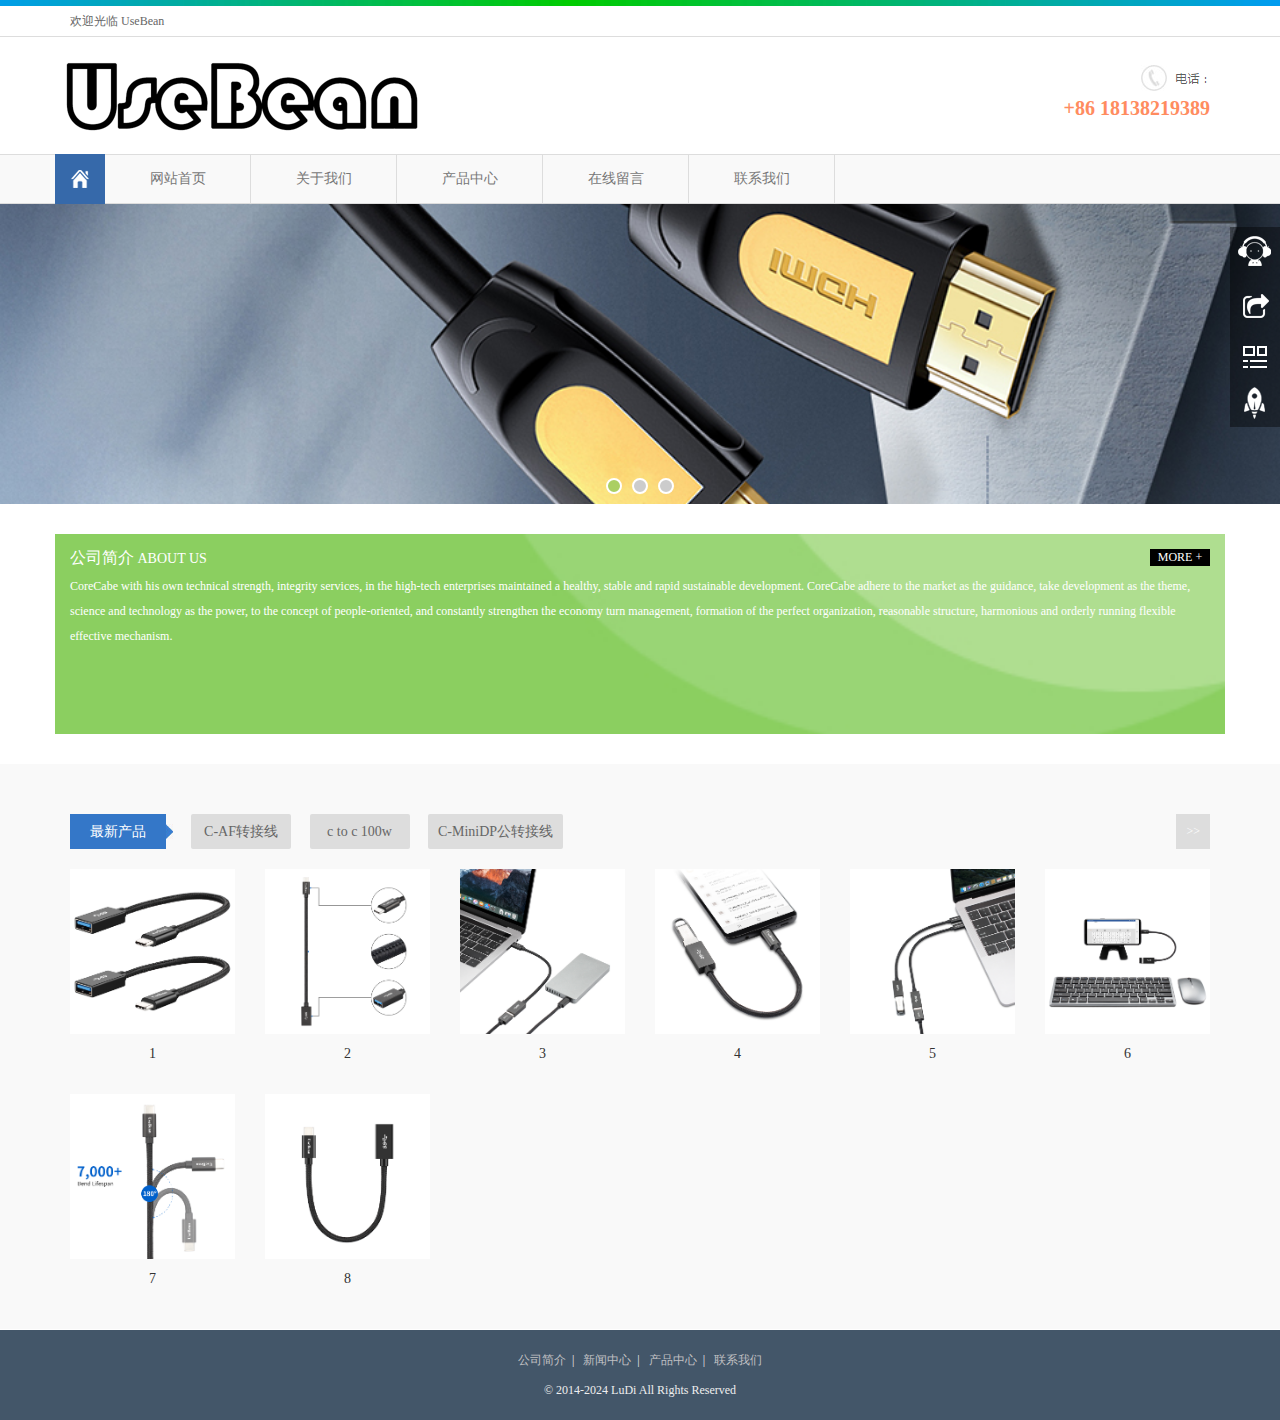
==== commit 21f64da4: "修改2.0" ====
--- a/index.html
+++ b/index.html
@@ -43,8 +43,8 @@
                     </div>
 
                     <div class="col-xs-6 col-sm-3 col-md-2">
-                        <div class="tel">
-                            <img src="images/tel.gif" alt="" /><br />400-8888-8888
+                        <div class="tel" style="width:200px;">
+                            <img src="images/tel.gif" alt="" /><br />+86 18138219389
                         </div>
                     </div>
 
@@ -104,8 +104,9 @@
     <div class="banner homeBanner">
         <div class="slider">
             <ul class="slider__wrapper">
-                <li class="slider__item"><a target="_blank" title="1" href="" style="background-image:url(images/1.jpg)"><img src="images/banner-1.png" alt="1" /></a></li>
+                <li class="slider__item"><a target="_blank" title="1" href="" style="background-image:url(images/1.jpg)"><img src="images/banner-2.png" alt="1" /></a></li>
                 <li class="slider__item"><a target="_blank" title="2" href="" style="background-image:url(images/2.jpg)"><img src="images/banner-2.png" alt="2" /></a></li>
+				 <li class="slider__item"><a target="_blank" title="3" href="" style="background-image:url(images/3.jpg)"><img src="images/banner-2.png" alt="2" /></a></li>
             </ul>
         </div>
     </div>
@@ -118,7 +119,7 @@
     <div class="container">
         <div class="row">
 
-            <div class="col-xs-12 col-sm-9 col-md-9">
+            <div class="">
                 <div class="aboutBox">
                     <a href="about.html" class="aboutMore">MORE +</a>
                     <div class="aboutTitle">
@@ -126,26 +127,13 @@
                         <span>ABOUT US</span></div>
                     <section>
 
-                        公司简介公司简介公司简介公司简介公司简介公司简介公司简介公司简介公司简介公司简介公司简介公司简介公司简介公司简介公司简介公司简介公司简介公司简介公司简介公司简介公司简介公司简介公司简介公司简介公司简介公司简介公司简介公司简介公司简介
+                       CoreCabe with his own technical strength, integrity services, in the high-tech enterprises maintained a healthy, stable and rapid sustainable development. CoreCabe adhere to the market as the guidance, take development as the theme, science and technology as the power, to the concept of people-oriented, and constantly strengthen the economy turn management, formation of the perfect organization, reasonable structure, harmonious and orderly running flexible effective mechanism. 
 
                     </section>
                 </div>
             </div>
 
-            <div class="col-xs-12 col-sm-3 col-md-3">
-                <div class="searchGroup">
-                    <div class="searchBox">
-                        <div class="title">产品查询</div>
-                        <input type="text" id="queryTxt" name="queryTxt" placeholder="请输入关键字" onClick="this.value = ''" />
-                        <a href="javascript:;" type="button">搜 索</a>
-                    </div>
-                    <div class="serviceBtn">
-                        <a target="_blank" href="http://wpa.qq.com/msgrd?v=3&uin=597771655&site=qq&menu=yes"> <img src="images/qq.jpg" /><br />客服QQ</a> 
-                        <a target="_blank" href="http://weibo.com/"> <img src="images/wb.jpg" /><br />关注微博</a> 
-                        <a href="javascript:showWechatQR();"> <img src="images/wx.jpg" /><br />关注微信</a>
-                    </div>
-                </div>
-            </div>
+            
 
         </div>
     </div>
@@ -305,27 +293,6 @@
         </div>
     </div>
 
-    <div class="container">
-        <div class="row"></div>
-
-    <div style="background:#f9f9f9; padding-top:20px; margin-top:20px; padding-bottom:20px;">
-        <div class="container">
-            <div class="row">
-                <div class="col-xs-12 col-sm-12 col-md-12">
-                    <div class="linkBox">
-                        <div class="titleBar">
-                           <h1>友情链接</h1>
-                            <span></span>
-                            <ul class="linkList">
-                                <li><a target="_blank" href="">官方官网</a></li>
-                            </ul>
-                        </div>
-
-                    </div>
-                </div>
-            </div>
-        </div>
-    </div>
     
     <footer>
     
@@ -336,7 +303,7 @@
                 <a href="product.html">产品中心</a>&nbsp;&nbsp;|&nbsp;&nbsp;
                 <a href="contact.html">联系我们</a>
             </p>
-            <p class="copyright_p">© 2000-2017 MojoCube All Rights Reserved. 信息产业部备案号：粤ICP备12345678号</p>
+            <p class="copyright_p">© 2014-2024 LuDi All Rights Reserved</p>
         </div>
 
     </footer>
@@ -349,7 +316,6 @@
 
         <div class="ctrolPanel">
             <a class="service" href="#"></a>
-            <a class="message" href="#"></a>
             <a class="qrcode" href="#"></a>
             <a class="arrow" title="返回顶部" href="#"></a>
         </div>
@@ -361,20 +327,9 @@
                     <div class="serviceMsgPanel-bd">
                         <!--在线QQ-->
                         <div class="msggroup">
-                            <a target="_blank" href="http://wpa.qq.com/msgrd?v=3&uin=597771655&site=qq&menu=yes"><img class="qqimg" src="http://wpa.qq.com/pa?p=2:593036114:52" alt="QQ在线客服" />技术支持</a>
-                        </div>
-                        <!--在线MSN-->
-                        <div class="msggroup">
-                            <a href="" target="blank"><img class="qqimg" src="images/msn.jpg" alt="MSN在线客服" /> 官方</a>
-                        </div>
-                        <!--在线SKYPE-->
-                        <div class="msggroup">
-                            <a href=""><img class="qqimg" src="images/skype.gif" alt="SKYPE在线客服" /> 官方</a>
-                        </div>
-                        <!--淘宝旺旺-->
-                        <div class="msggroup">
-                            
-                        </div>
+                            <a target="_blank" href="http://wpa.qq.com/msgrd?v=3&uin=1725410882&site=qq&menu=yes"><img class="qqimg" src="http://wpa.qq.com/pa?p=2:593036114:52" alt="QQ在线客服" />技术支持</a>
+                        </div>
+                       
                     </div>
                     <div class="serviceMsgPanel-ft"></div>
                 </div>
@@ -384,34 +339,7 @@
             </div>
         </div>
 
-        <div class="messagePanel">
-            <div class="messagePanel-inner">
-                <div class="formPanel">
-
-                    <div class="formPanel-bd">
-                        <!-- JiaThis Button BEGIN -->
-                        <div class="jiathis_style_32x32">
-                            <a class="jiathis_button_qzone"></a>
-                            <a class="jiathis_button_tsina"></a>
-                            <a class="jiathis_button_tqq"></a>
-                            <a class="jiathis_button_weixin"></a>
-                            <a class="jiathis_button_renren"></a>
-                            <a href="http://www.jiathis.com/share" class="jiathis jiathis_txt jtico jtico_jiathis" target="_blank"></a>
-                        </div>
-                        <script type="text/javascript" src="http://v3.jiathis.com/code_mini/jia.js" charset="utf-8"></script>
-                        <!-- JiaThis Button END -->
-                        <a type="button" class="btn btn-default btn-xs" href="#" style="margin: 6px 0px 0px 10px;">关闭</a>
-                    </div>
-
-                </div>
-                <div class="arrowPanel">
-                    <div class="arrow01"></div>
-                    <div class="arrow02"></div>
-                </div>
-            </div>
-        </div>
-
-        <div class="qrcodePanel">
+        <div class="qrcodePanel" style="margin-top: -50px;">
             <div class="qrcodePanel-inner">
                 <div class="codePanel">
                     <div class="codePanel-hd"><span style="float:left">用手机扫描二维码</span><a href="#"><span>关闭</span></a></div>
@@ -429,7 +357,7 @@
     </div>
     
     <div id="serviceBox" style="display:none">
-        <a target="_blank" href="http://wpa.qq.com/msgrd?v=3&uin=597771655&site=qq&menu=yes"><img class="qqimg" src="http://wpa.qq.com/pa?p=2:593036114:52" alt="QQ在线客服" />技术支持</a>
+        <a target="_blank" href="http://wpa.qq.com/msgrd?v=3&uin=1725410882&site=qq&menu=yes"><img class="qqimg" src="http://wpa.qq.com/pa?p=2:593036114:52" alt="QQ在线客服" />技术支持</a>
     </div>
 
     <script type="text/javascript" src="js/online.js"></script>
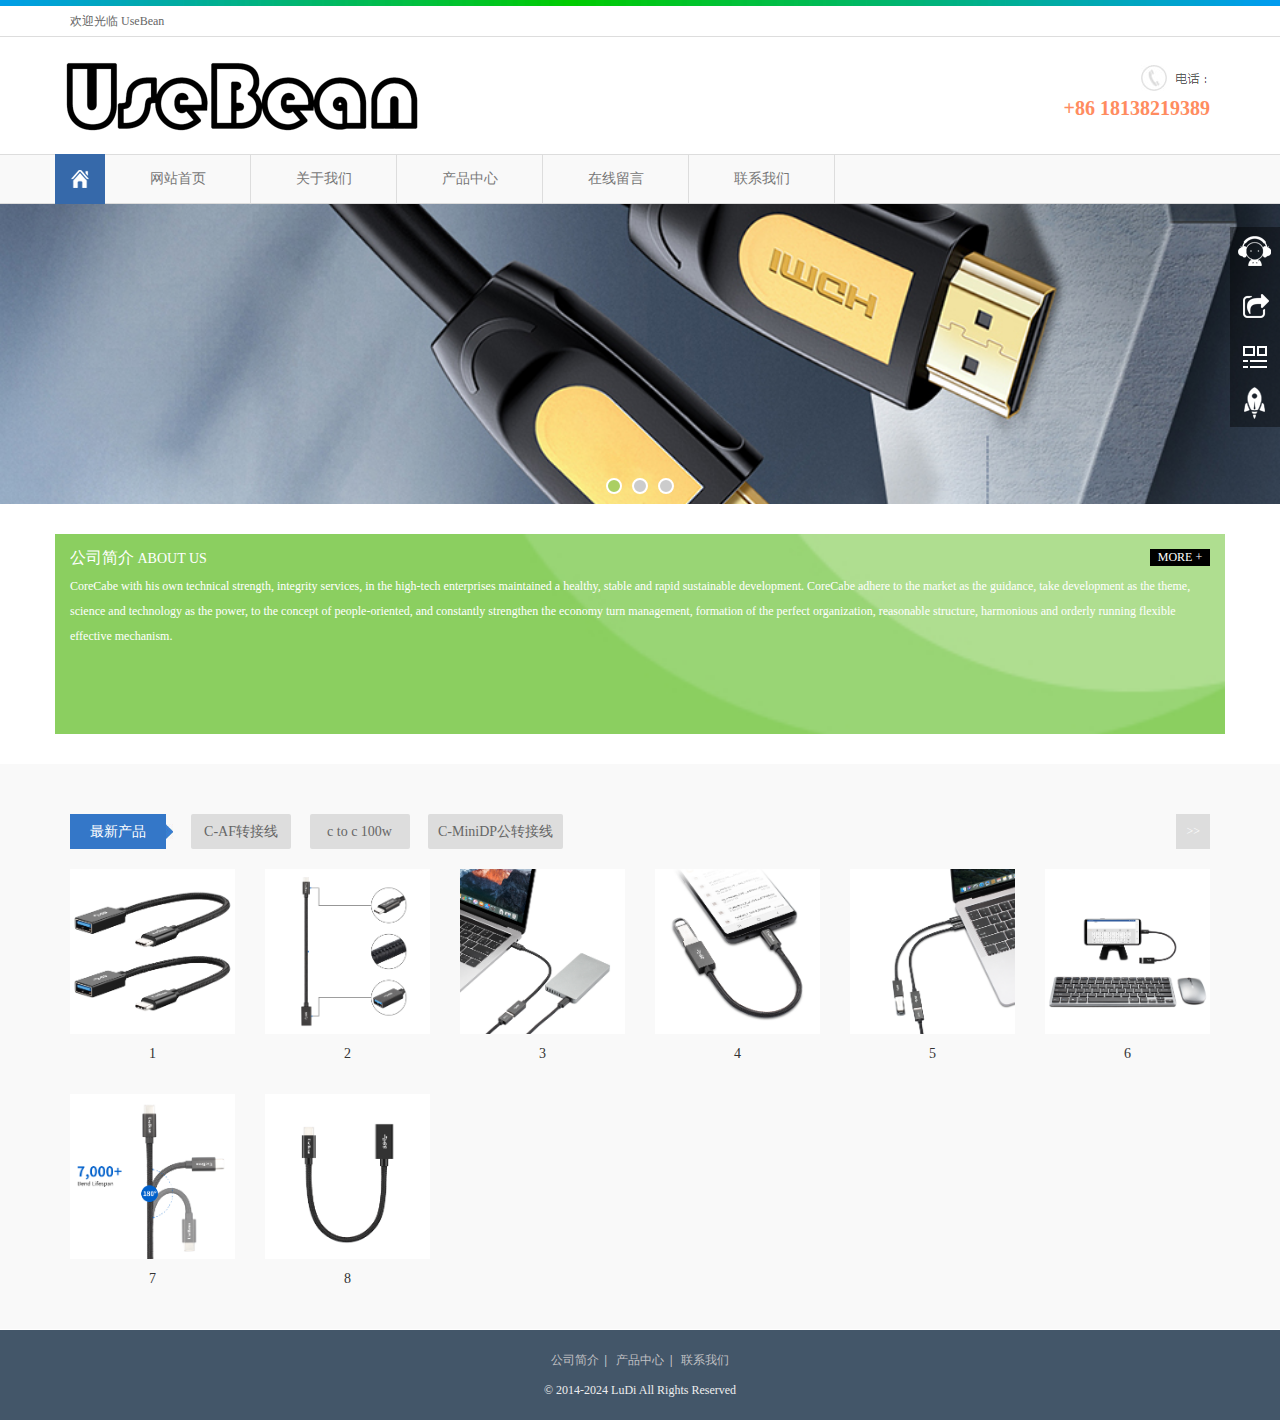
==== commit bdd32511: "修改2.2" ====
--- a/index.html
+++ b/index.html
@@ -79,13 +79,9 @@
                         <li class="dropdown">
                             <a href="product.html" class="dropdown-toggle" data-toggle="dropdown">产品中心</a><a href="#" id="app_menudown" class="dropdown-toggle" data-toggle="dropdown" role="button" aria-expanded="false"><span class="glyphicon glyphicon-menu-down btn-xs"></span></a>
                             <ul class="dropdown-menu" role="menu">
-                                <li><a class='' href='product.html'>C-AF转接线</a><span>+</span>
-                                    <ul>
-                                        <li><a class='' href='product.html'>产品子分类-C-AF转接线</a><ul></ul></li>
-                                    </ul>
-                                </li>
-                                <li><a class='' href='product.html'>C-MiniDP公转接线</a></li>
-                                <li><a class='' href='product.html'>c to c 100w原始</a></li>
+                                <li><a class='' href='product.html'>C-AF转接线</a></li>
+								<li><a class='' href='product_cc.html'>c to c 100w</a></li>
+                                <li><a class='' href='product_cm.html'>C-MiniDP公转接线</a></li>
                             </ul>
                         </li>
 
@@ -170,8 +166,8 @@
                             <h1>最新产品</h1>
                             <span></span>
                             <a href="#">C-AF转接线</a>
-                            <a href="#">c to c 100w</a>
-                            <a href="#">C-MiniDP公转接线</a> 
+                            <a href="product_cc.html">c to c 100w</a>
+                            <a href="product_cm.html">C-MiniDP公转接线</a> 
 							<a class="rightMore" href="product.html">>></a>
                         </div>
                         <div class="list">
@@ -299,7 +295,6 @@
         <div class="copyright">
             <p>
                 <a href="about.html">公司简介</a>&nbsp;&nbsp;|&nbsp;&nbsp;
-                <a href="article.html">新闻中心</a>&nbsp;&nbsp;|&nbsp;&nbsp;
                 <a href="product.html">产品中心</a>&nbsp;&nbsp;|&nbsp;&nbsp;
                 <a href="contact.html">联系我们</a>
             </p>
